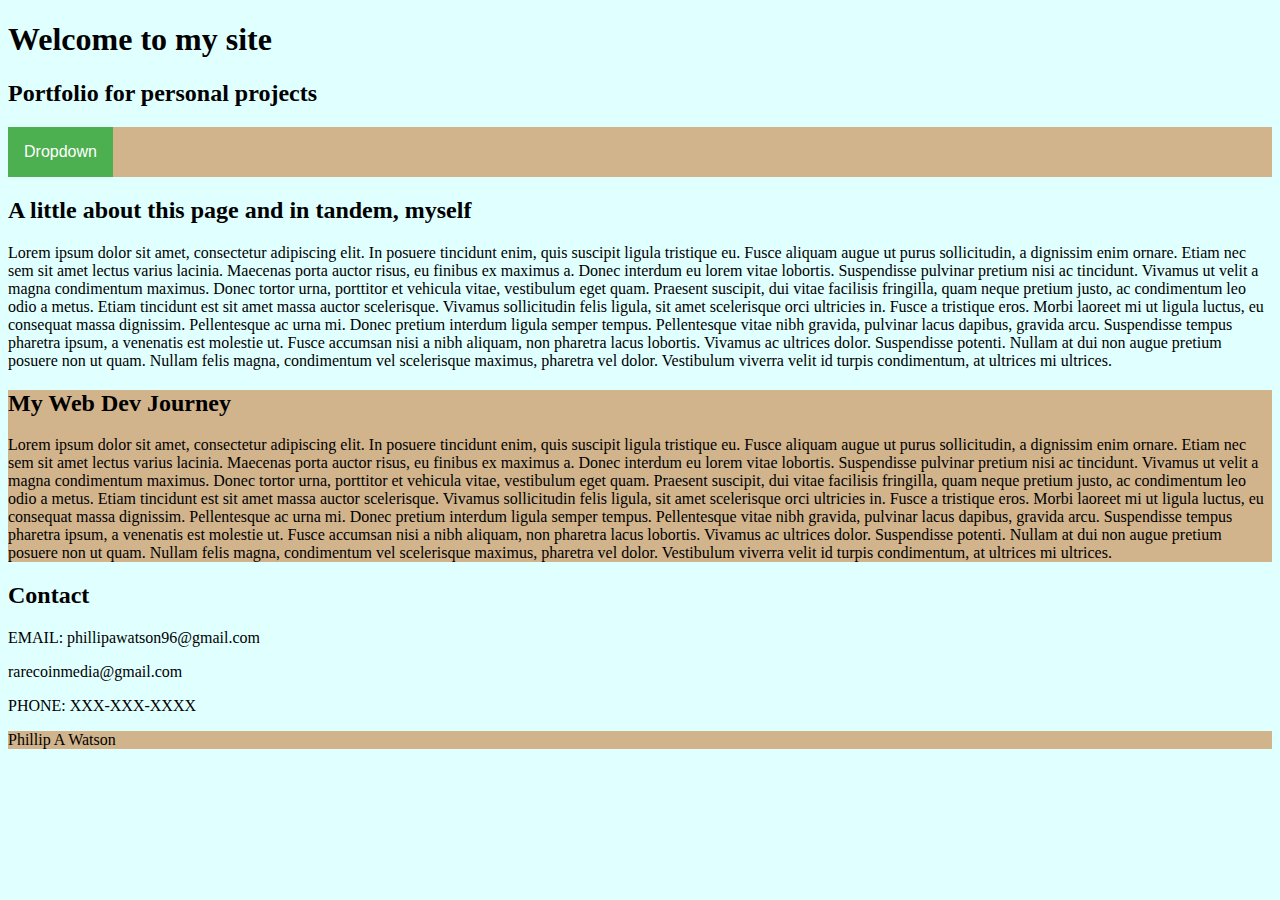
==== index.html @ 7f7b7561 "dropdown menu" ====
<!DOCTYPE html>
<html>
<head>
	<title>phillipwatson</title>
 <link rel="stylesheet" type="text/css" href="index.css">
</head>
<body class="bgcolor">
  <header><h1>Welcome to my site</h1></header>
  <h2>Portfolio for personal projects</h2>
  
  <nav>
  	<div class="dropdown">
   <button class="dropbtn">Dropdown</button>
    <div class="dropdown-content">
        <a href="index.html">Welcome</a>
  		<a href="#webdev">Web Development</a>
  		<a href="blog.html" target="_blank">Atomsk's Journal</a>
  	    <a href="http://www.rarecoinmedia.org/" target="_blank">Rare Coin Media</a>
  		<a href="#Contact">Contact</a>
      </div>
    </div>
  </nav>

  <div>
  	<h2>A little about this page and in tandem, myself</h2>
  	<p>
  		Lorem ipsum dolor sit amet, consectetur adipiscing elit. In posuere tincidunt enim, quis suscipit ligula tristique eu. Fusce aliquam augue ut purus sollicitudin, a dignissim enim ornare. Etiam nec sem sit amet lectus varius lacinia. Maecenas porta auctor risus, eu finibus ex maximus a. Donec interdum eu lorem vitae lobortis. Suspendisse pulvinar pretium nisi ac tincidunt. Vivamus ut velit a magna condimentum maximus. Donec tortor urna, porttitor et vehicula vitae, vestibulum eget quam. Praesent suscipit, dui vitae facilisis fringilla, quam neque pretium justo, ac condimentum leo odio a metus. Etiam tincidunt est sit amet massa auctor scelerisque. Vivamus sollicitudin felis ligula, sit amet scelerisque orci ultricies in. Fusce a tristique eros.

        Morbi laoreet mi ut ligula luctus, eu consequat massa dignissim. Pellentesque ac urna mi. Donec pretium interdum ligula semper tempus. Pellentesque vitae nibh gravida, pulvinar lacus dapibus, gravida arcu. Suspendisse tempus pharetra ipsum, a venenatis est molestie ut. Fusce accumsan nisi a nibh aliquam, non pharetra lacus lobortis. Vivamus ac ultrices dolor. Suspendisse potenti. Nullam at dui non augue pretium posuere non ut quam. Nullam felis magna, condimentum vel scelerisque maximus, pharetra vel dolor. Vestibulum viverra velit id turpis condimentum, at ultrices mi ultrices.
  	</p>
  </div>

  <div class="webdev">
  	<h2>My Web Dev Journey</h2>
  	<p>
  		Lorem ipsum dolor sit amet, consectetur adipiscing elit. In posuere tincidunt enim, quis suscipit ligula tristique eu. Fusce aliquam augue ut purus sollicitudin, a dignissim enim ornare. Etiam nec sem sit amet lectus varius lacinia. Maecenas porta auctor risus, eu finibus ex maximus a. Donec interdum eu lorem vitae lobortis. Suspendisse pulvinar pretium nisi ac tincidunt. Vivamus ut velit a magna condimentum maximus. Donec tortor urna, porttitor et vehicula vitae, vestibulum eget quam. Praesent suscipit, dui vitae facilisis fringilla, quam neque pretium justo, ac condimentum leo odio a metus. Etiam tincidunt est sit amet massa auctor scelerisque. Vivamus sollicitudin felis ligula, sit amet scelerisque orci ultricies in. Fusce a tristique eros.

        Morbi laoreet mi ut ligula luctus, eu consequat massa dignissim. Pellentesque ac urna mi. Donec pretium interdum ligula semper tempus. Pellentesque vitae nibh gravida, pulvinar lacus dapibus, gravida arcu. Suspendisse tempus pharetra ipsum, a venenatis est molestie ut. Fusce accumsan nisi a nibh aliquam, non pharetra lacus lobortis. Vivamus ac ultrices dolor. Suspendisse potenti. Nullam at dui non augue pretium posuere non ut quam. Nullam felis magna, condimentum vel scelerisque maximus, pharetra vel dolor. Vestibulum viverra velit id turpis condimentum, at ultrices mi ultrices.
  	</p>
  </div>

  <div>
  	<a name ="Contact"><h2>Contact</h2></a>
  	<p>EMAIL: phillipawatson96@gmail.com</p>
  	       <p>rarecoinmedia@gmail.com</p>
  	       <p>PHONE: XXX-XXX-XXXX</p>
  </div>

  <footer><div>Phillip A Watson</div></footer>
</body>
</html>
---- index.css ----
.bgcolor{
	background-color: LightCyan;
}

footer{
	background-color: Tan;
}

ul{
	list-style: none;
}

nav{
	background-color: Tan;
	color: white;
}

.essaybgcolor, .webdev{
	background-color: Tan;
}

.dropbtn {
    background-color: #4CAF50;
    color: white;
    padding: 16px;
    font-size: 16px;
    border: none;
    cursor: pointer;
}

/* Dropdown menu */
.dropdown {
    position: relative;
    display: inline-block;
}

.dropdown-content {
    display: none;
    position: absolute;
    background-color: #f9f9f9;
    min-width: 160px;
    box-shadow: 0px 8px 16px 0px rgba(0,0,0,0.2);
    z-index: 1;
}

.dropdown-content a {
    color: black;
    padding: 12px 16px;
    text-decoration: none;
    display: block;
}

.dropdown-content a:hover {background-color: #f1f1f1}

.dropdown:hover .dropdown-content {
    display: block;
}

.dropdown:hover .dropbtn {
    background-color: #3e8e41;
}
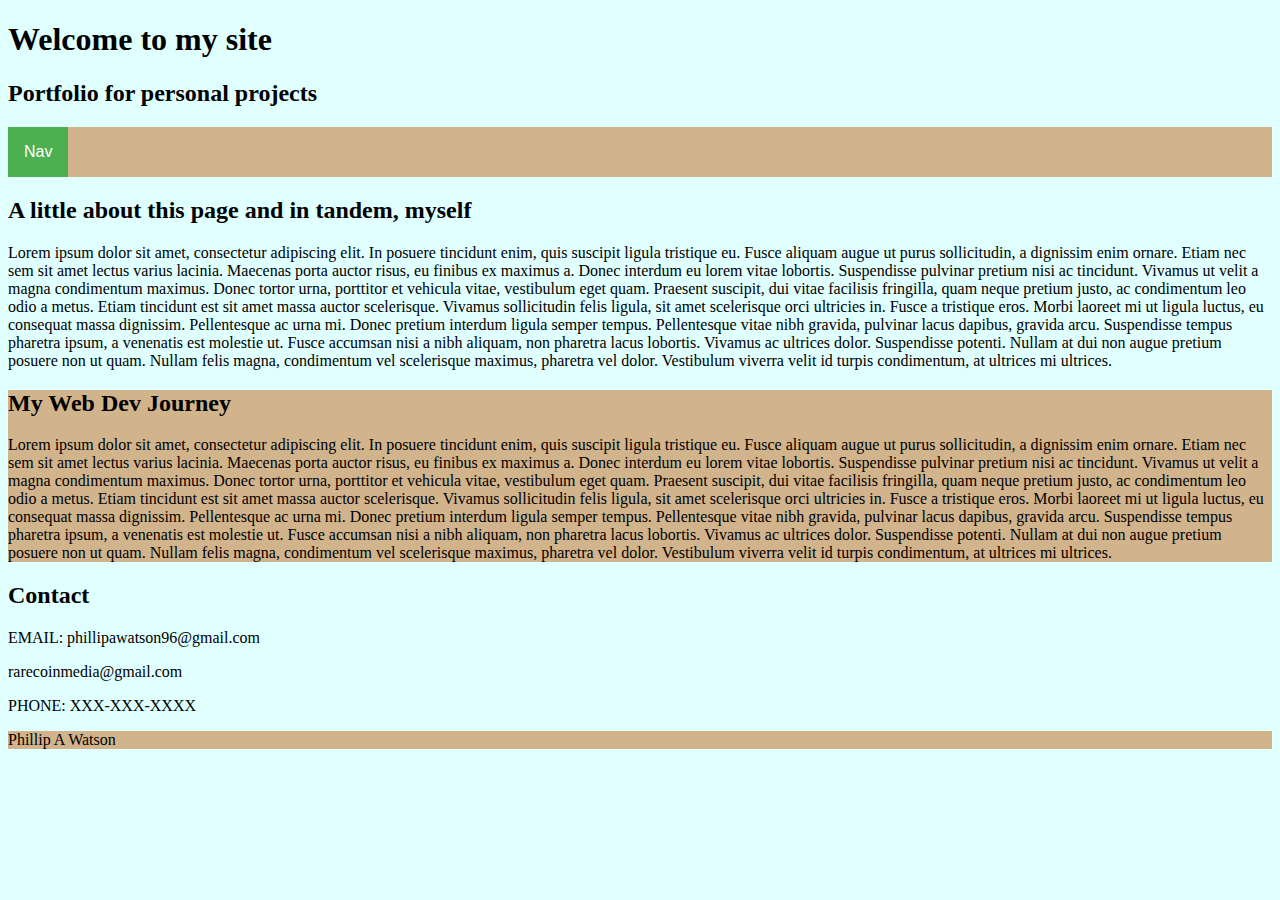
==== commit a54ea54f: "changed "Dropdown" to "Nav"" ====
--- a/index.html
+++ b/index.html
@@ -10,7 +10,7 @@
   
   <nav>
   	<div class="dropdown">
-   <button class="dropbtn">Dropdown</button>
+   <button class="dropbtn">Nav</button>
     <div class="dropdown-content">
         <a href="index.html">Welcome</a>
   		<a href="#webdev">Web Development</a>
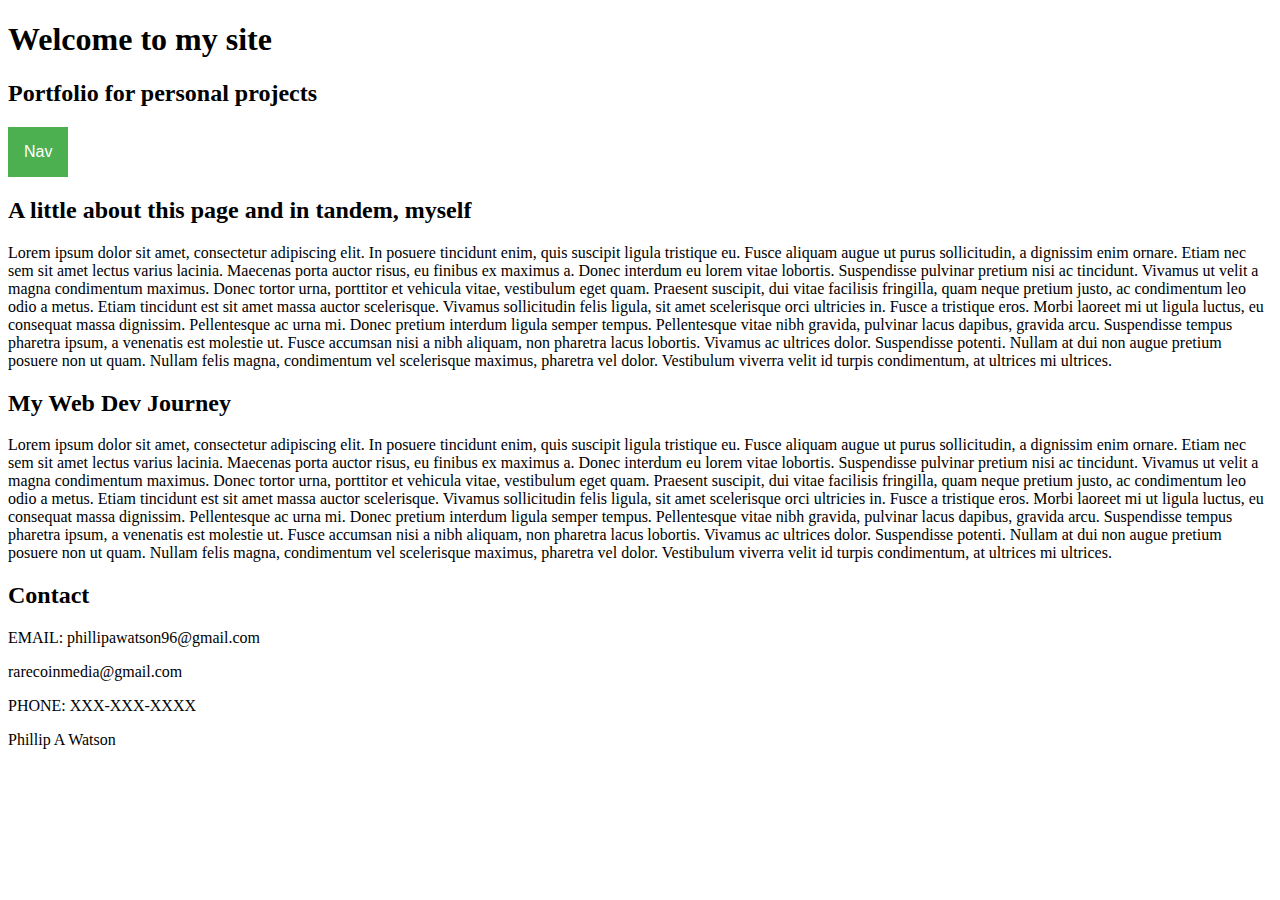
==== commit b4932404: "Removed css" ====
--- a/index.html
+++ b/index.html
@@ -4,24 +4,24 @@
 	<title>phillipwatson</title>
  <link rel="stylesheet" type="text/css" href="index.css">
 </head>
-<body class="bgcolor">
-  <header><h1>Welcome to my site</h1></header>
+<body>
+  <header class="header"><h1>Welcome to my site</h1>
   <h2>Portfolio for personal projects</h2>
-  
-  <nav>
-  	<div class="dropdown">
-   <button class="dropbtn">Nav</button>
-    <div class="dropdown-content">
-        <a href="index.html">Welcome</a>
-  		<a href="#webdev">Web Development</a>
-  		<a href="blog.html" target="_blank">Atomsk's Journal</a>
-  	    <a href="http://www.rarecoinmedia.org/" target="_blank">Rare Coin Media</a>
-  		<a href="#Contact">Contact</a>
+    <nav>
+  	  <div class="dropdown">
+      <button class="dropbtn">Nav</button>
+        <div class="dropdown-content">
+          <a href="index.html">Welcome</a>
+  		  <a href="#webdev">Web Development</a>
+  		  <a href="blog.html" target="_blank">Atomsk's Journal</a>
+  	      <a href="http://www.rarecoinmedia.org/" target="_blank">Rare Coin Media</a>
+  		  <a href="#Contact">Contact</a>
       </div>
     </div>
   </nav>
+  </header>
 
-  <div>
+  <div class="aboutme">
   	<h2>A little about this page and in tandem, myself</h2>
   	<p>
   		Lorem ipsum dolor sit amet, consectetur adipiscing elit. In posuere tincidunt enim, quis suscipit ligula tristique eu. Fusce aliquam augue ut purus sollicitudin, a dignissim enim ornare. Etiam nec sem sit amet lectus varius lacinia. Maecenas porta auctor risus, eu finibus ex maximus a. Donec interdum eu lorem vitae lobortis. Suspendisse pulvinar pretium nisi ac tincidunt. Vivamus ut velit a magna condimentum maximus. Donec tortor urna, porttitor et vehicula vitae, vestibulum eget quam. Praesent suscipit, dui vitae facilisis fringilla, quam neque pretium justo, ac condimentum leo odio a metus. Etiam tincidunt est sit amet massa auctor scelerisque. Vivamus sollicitudin felis ligula, sit amet scelerisque orci ultricies in. Fusce a tristique eros.
@@ -39,13 +39,13 @@
   	</p>
   </div>
 
-  <div>
+  <div class="contact">
   	<a name ="Contact"><h2>Contact</h2></a>
   	<p>EMAIL: phillipawatson96@gmail.com</p>
   	       <p>rarecoinmedia@gmail.com</p>
   	       <p>PHONE: XXX-XXX-XXXX</p>
   </div>
 
-  <footer><div>Phillip A Watson</div></footer>
+  <footer>Phillip A Watson</footer>
 </body>
 </html>--- a/index.css
+++ b/index.css
@@ -1,24 +1,3 @@
-.bgcolor{
-	background-color: LightCyan;
-}
-
-footer{
-	background-color: Tan;
-}
-
-ul{
-	list-style: none;
-}
-
-nav{
-	background-color: Tan;
-	color: white;
-}
-
-.essaybgcolor, .webdev{
-	background-color: Tan;
-}
-
 .dropbtn {
     background-color: #4CAF50;
     color: white;
@@ -38,7 +17,7 @@
     display: none;
     position: absolute;
     background-color: #f9f9f9;
-    min-width: 160px;
+    width: 160;
     box-shadow: 0px 8px 16px 0px rgba(0,0,0,0.2);
     z-index: 1;
 }
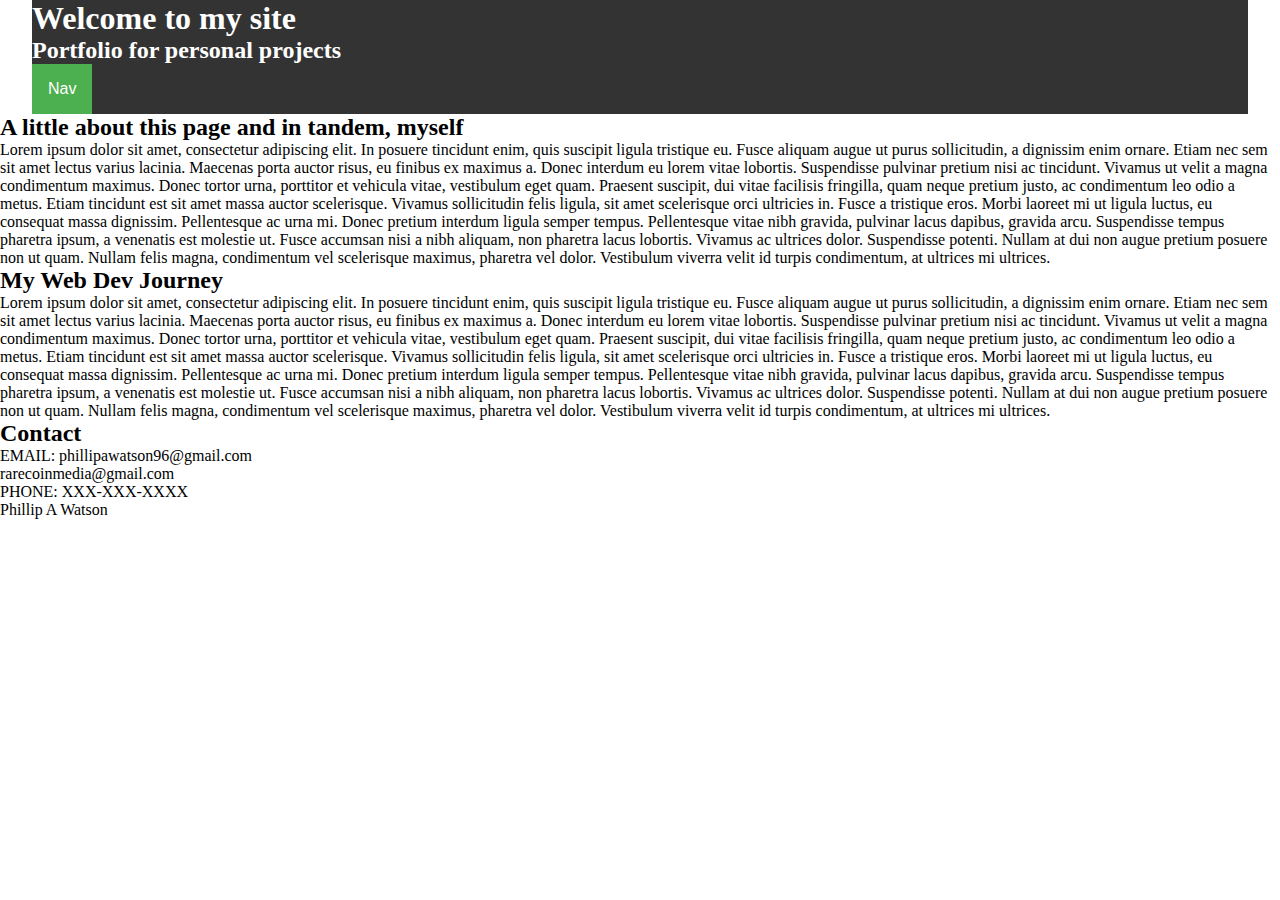
==== commit 9991677f: "fixed" ====
--- a/index.html
+++ b/index.html
@@ -5,6 +5,7 @@
  <link rel="stylesheet" type="text/css" href="index.css">
 </head>
 <body>
+	<div class="container">
   <header class="header"><h1>Welcome to my site</h1>
   <h2>Portfolio for personal projects</h2>
     <nav>
@@ -20,7 +21,7 @@
     </div>
   </nav>
   </header>
-
+     </div>
   <div class="aboutme">
   	<h2>A little about this page and in tandem, myself</h2>
   	<p>
--- a/index.css
+++ b/index.css
@@ -1,3 +1,21 @@
+*{
+	padding: 0px;
+	margin: 0px;
+}
+
+/*Header*/
+
+.container{
+	width:95%;
+	margin:auto;
+}
+
+.header{
+	background-color:#333;
+	color:#fff;
+}
+
+/* Dropdown menu */
 .dropbtn {
     background-color: #4CAF50;
     color: white;
@@ -7,7 +25,6 @@
     cursor: pointer;
 }
 
-/* Dropdown menu */
 .dropdown {
     position: relative;
     display: inline-block;
@@ -37,4 +54,7 @@
 
 .dropdown:hover .dropbtn {
     background-color: #3e8e41;
-}+}
+/* Dropdown menu */
+
+/*/header*/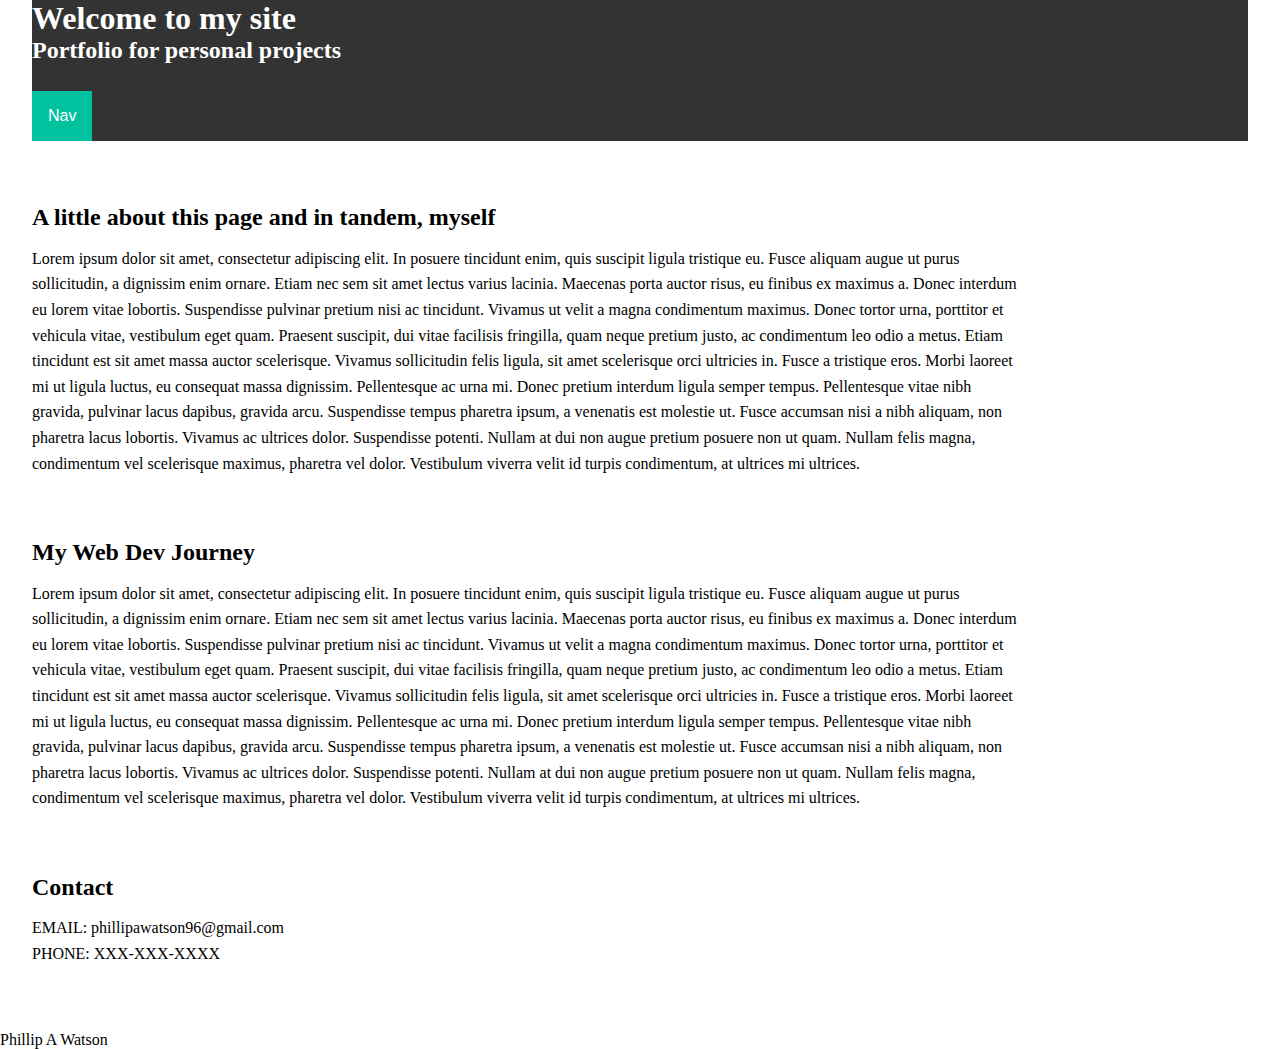
==== commit a21bd628: "alot of changes" ====
--- a/index.html
+++ b/index.html
@@ -22,7 +22,7 @@
   </nav>
   </header>
      </div>
-  <div class="aboutme">
+  <div class="container2">
   	<h2>A little about this page and in tandem, myself</h2>
   	<p>
   		Lorem ipsum dolor sit amet, consectetur adipiscing elit. In posuere tincidunt enim, quis suscipit ligula tristique eu. Fusce aliquam augue ut purus sollicitudin, a dignissim enim ornare. Etiam nec sem sit amet lectus varius lacinia. Maecenas porta auctor risus, eu finibus ex maximus a. Donec interdum eu lorem vitae lobortis. Suspendisse pulvinar pretium nisi ac tincidunt. Vivamus ut velit a magna condimentum maximus. Donec tortor urna, porttitor et vehicula vitae, vestibulum eget quam. Praesent suscipit, dui vitae facilisis fringilla, quam neque pretium justo, ac condimentum leo odio a metus. Etiam tincidunt est sit amet massa auctor scelerisque. Vivamus sollicitudin felis ligula, sit amet scelerisque orci ultricies in. Fusce a tristique eros.
@@ -31,8 +31,8 @@
   	</p>
   </div>
 
-  <div class="webdev">
-  	<h2>My Web Dev Journey</h2>
+  <div class="container2">
+  	<a name="webdev"><h2>My Web Dev Journey</h2></a>
   	<p>
   		Lorem ipsum dolor sit amet, consectetur adipiscing elit. In posuere tincidunt enim, quis suscipit ligula tristique eu. Fusce aliquam augue ut purus sollicitudin, a dignissim enim ornare. Etiam nec sem sit amet lectus varius lacinia. Maecenas porta auctor risus, eu finibus ex maximus a. Donec interdum eu lorem vitae lobortis. Suspendisse pulvinar pretium nisi ac tincidunt. Vivamus ut velit a magna condimentum maximus. Donec tortor urna, porttitor et vehicula vitae, vestibulum eget quam. Praesent suscipit, dui vitae facilisis fringilla, quam neque pretium justo, ac condimentum leo odio a metus. Etiam tincidunt est sit amet massa auctor scelerisque. Vivamus sollicitudin felis ligula, sit amet scelerisque orci ultricies in. Fusce a tristique eros.
 
@@ -40,10 +40,9 @@
   	</p>
   </div>
 
-  <div class="contact">
+  <div class="container2">
   	<a name ="Contact"><h2>Contact</h2></a>
   	<p>EMAIL: phillipawatson96@gmail.com</p>
-  	       <p>rarecoinmedia@gmail.com</p>
   	       <p>PHONE: XXX-XXX-XXXX</p>
   </div>
 
--- a/index.css
+++ b/index.css
@@ -8,21 +8,35 @@
 .container{
 	width:95%;
 	margin:auto;
+	margin-bottom:5%
+}
+
+.container2{
+	margin:auto;
+	margin: 0% 20% 5% 2.5%;
+	line-height: 160%
+	
+}
+
+h2{
+	margin-bottom: 1.5%
 }
 
 .header{
 	background-color:#333;
 	color:#fff;
+    
 }
 
 /* Dropdown menu */
 .dropbtn {
-    background-color: #4CAF50;
+    background-color: #00c29e;
     color: white;
     padding: 16px;
     font-size: 16px;
     border: none;
     cursor: pointer;
+    margin-top: 15%;
 }
 
 .dropdown {
@@ -33,28 +47,25 @@
 .dropdown-content {
     display: none;
     position: absolute;
-    background-color: #f9f9f9;
+    background-color: #00c29e;
     width: 160;
     box-shadow: 0px 8px 16px 0px rgba(0,0,0,0.2);
     z-index: 1;
 }
 
 .dropdown-content a {
-    color: black;
+    color: #fff;
     padding: 12px 16px;
     text-decoration: none;
     display: block;
 }
 
-.dropdown-content a:hover {background-color: #f1f1f1}
+.dropdown-content a:hover {background-color: #66ffc2}
 
 .dropdown:hover .dropdown-content {
     display: block;
 }
 
 .dropdown:hover .dropbtn {
-    background-color: #3e8e41;
-}
-/* Dropdown menu */
-
-/*/header*/+    background-color: #66ffc2;
+}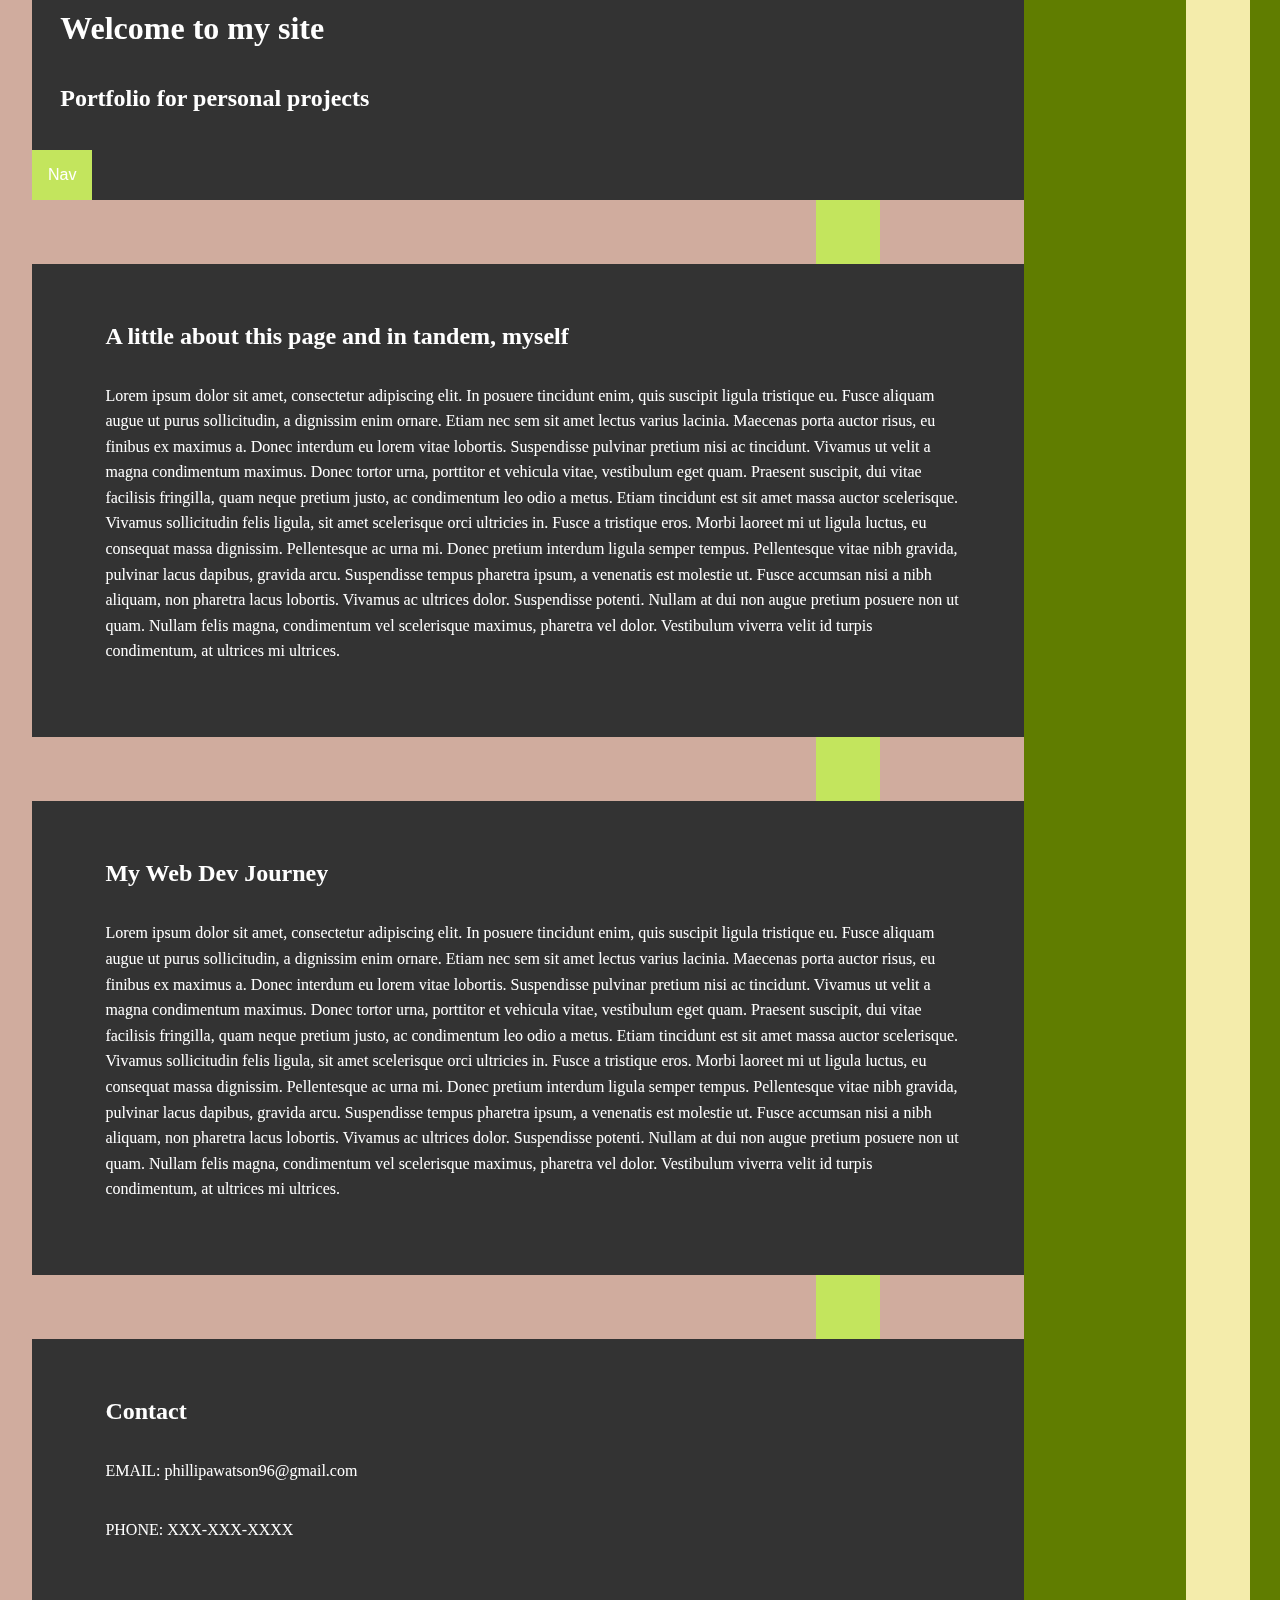
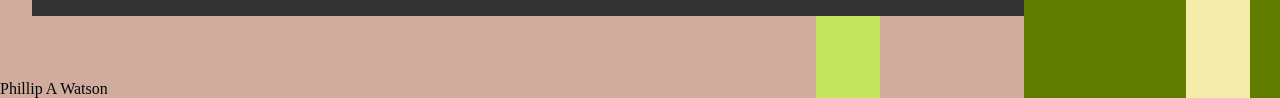
==== commit df8add06: "lots of changes" ====
--- a/index.html
+++ b/index.html
@@ -22,7 +22,7 @@
   </nav>
   </header>
      </div>
-  <div class="container2">
+  <div class="container2" style="background-color: #333;">
   	<h2>A little about this page and in tandem, myself</h2>
   	<p>
   		Lorem ipsum dolor sit amet, consectetur adipiscing elit. In posuere tincidunt enim, quis suscipit ligula tristique eu. Fusce aliquam augue ut purus sollicitudin, a dignissim enim ornare. Etiam nec sem sit amet lectus varius lacinia. Maecenas porta auctor risus, eu finibus ex maximus a. Donec interdum eu lorem vitae lobortis. Suspendisse pulvinar pretium nisi ac tincidunt. Vivamus ut velit a magna condimentum maximus. Donec tortor urna, porttitor et vehicula vitae, vestibulum eget quam. Praesent suscipit, dui vitae facilisis fringilla, quam neque pretium justo, ac condimentum leo odio a metus. Etiam tincidunt est sit amet massa auctor scelerisque. Vivamus sollicitudin felis ligula, sit amet scelerisque orci ultricies in. Fusce a tristique eros.
@@ -31,21 +31,26 @@
   	</p>
   </div>
 
-  <div class="container2">
+  <div class="container2" style="background-color: #333">
   	<a name="webdev"><h2>My Web Dev Journey</h2></a>
   	<p>
   		Lorem ipsum dolor sit amet, consectetur adipiscing elit. In posuere tincidunt enim, quis suscipit ligula tristique eu. Fusce aliquam augue ut purus sollicitudin, a dignissim enim ornare. Etiam nec sem sit amet lectus varius lacinia. Maecenas porta auctor risus, eu finibus ex maximus a. Donec interdum eu lorem vitae lobortis. Suspendisse pulvinar pretium nisi ac tincidunt. Vivamus ut velit a magna condimentum maximus. Donec tortor urna, porttitor et vehicula vitae, vestibulum eget quam. Praesent suscipit, dui vitae facilisis fringilla, quam neque pretium justo, ac condimentum leo odio a metus. Etiam tincidunt est sit amet massa auctor scelerisque. Vivamus sollicitudin felis ligula, sit amet scelerisque orci ultricies in. Fusce a tristique eros.
 
         Morbi laoreet mi ut ligula luctus, eu consequat massa dignissim. Pellentesque ac urna mi. Donec pretium interdum ligula semper tempus. Pellentesque vitae nibh gravida, pulvinar lacus dapibus, gravida arcu. Suspendisse tempus pharetra ipsum, a venenatis est molestie ut. Fusce accumsan nisi a nibh aliquam, non pharetra lacus lobortis. Vivamus ac ultrices dolor. Suspendisse potenti. Nullam at dui non augue pretium posuere non ut quam. Nullam felis magna, condimentum vel scelerisque maximus, pharetra vel dolor. Vestibulum viverra velit id turpis condimentum, at ultrices mi ultrices.
   	</p>
+  	<div class=mywebprojects>
+  		
+  	</div>
   </div>
 
-  <div class="container2">
+  <div class="container2" style="background-color: #333">
   	<a name ="Contact"><h2>Contact</h2></a>
   	<p>EMAIL: phillipawatson96@gmail.com</p>
   	       <p>PHONE: XXX-XXX-XXXX</p>
   </div>
-
+      <div class=decordark></div>
+      <div class=decorlight></div>
+      <div class=decorlightgreen></div>
   <footer>Phillip A Watson</footer>
 </body>
 </html>--- a/index.css
+++ b/index.css
@@ -3,7 +3,39 @@
 	margin: 0px;
 }
 
+body{
+	background-color: #d0ac9e
+}
 /*Header*/
+.decordark{
+	background-color:#607d00;
+	position: fixed;
+  	top: 0px;
+    right: 0;
+    z-index: 1;
+    width: 20%;
+    height: 2000px;
+}
+
+.decorlight{
+    background-color:#F4ECAB;
+	position: fixed;
+  	top: 0px;
+    right: 30px;
+    z-index: 1;
+    width: 5%;
+    height: 2000px;
+}
+
+.decorlightgreen{
+    background-color:#c3e55d;
+	position: fixed;
+  	top: 0px;
+    right: 400px;
+    z-index: -5;
+    width: 5%;
+    height: 2000px;
+}
 
 .container{
 	width:95%;
@@ -12,25 +44,28 @@
 }
 
 .container2{
+	color:white;
+	padding: 50px;
 	margin:auto;
 	margin: 0% 20% 5% 2.5%;
 	line-height: 160%
-	
 }
 
-h2{
-	margin-bottom: 1.5%
+
+h1 , h2 , p{
+	margin-left: 1.5%;
+    margin-bottom: 1.5%;
+    padding: 10px;
 }
 
 .header{
 	background-color:#333;
 	color:#fff;
-    
 }
 
 /* Dropdown menu */
 .dropbtn {
-    background-color: #00c29e;
+    background-color: #c3e55d;
     color: white;
     padding: 16px;
     font-size: 16px;
@@ -47,7 +82,7 @@
 .dropdown-content {
     display: none;
     position: absolute;
-    background-color: #00c29e;
+    background-color: #c3e55d;
     width: 160;
     box-shadow: 0px 8px 16px 0px rgba(0,0,0,0.2);
     z-index: 1;
@@ -60,12 +95,12 @@
     display: block;
 }
 
-.dropdown-content a:hover {background-color: #66ffc2}
+.dropdown-content a:hover {background-color: #607d00}
 
 .dropdown:hover .dropdown-content {
     display: block;
 }
 
 .dropdown:hover .dropbtn {
-    background-color: #66ffc2;
+    background-color: #607d00;
 }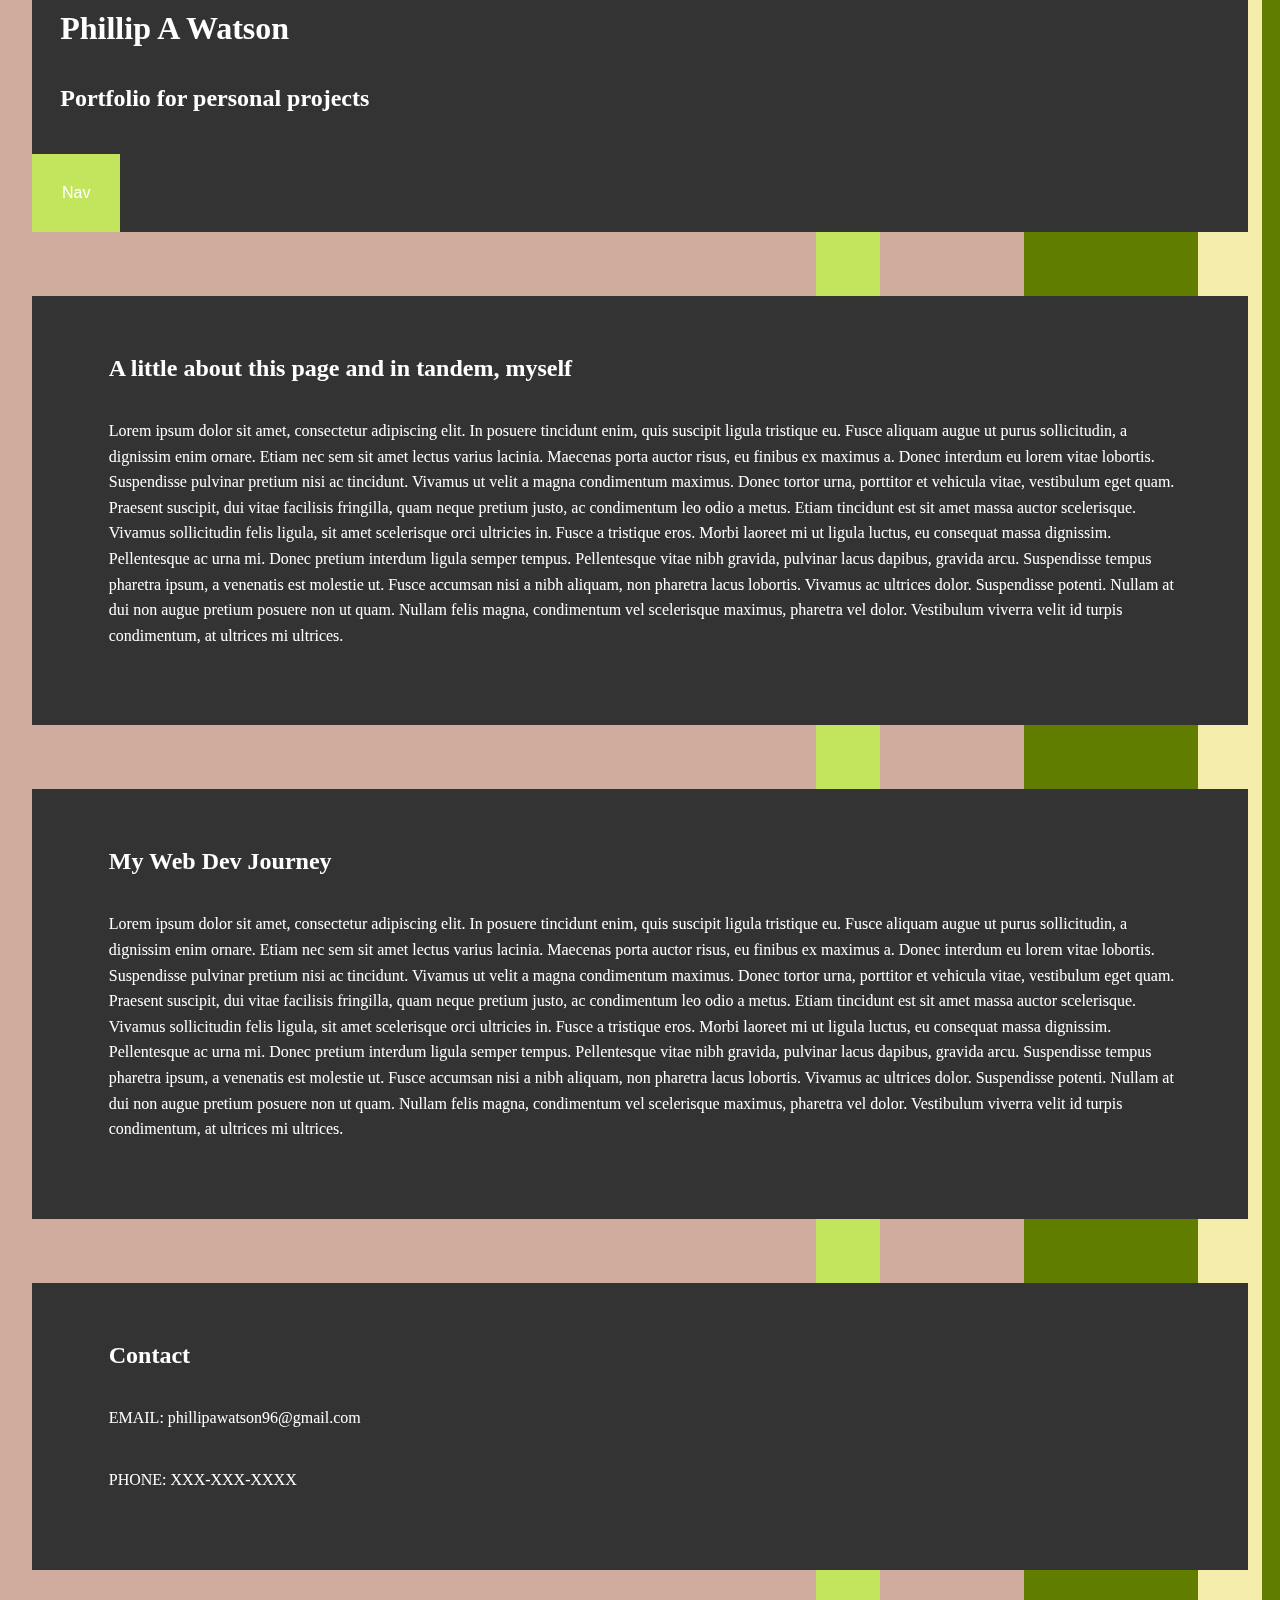
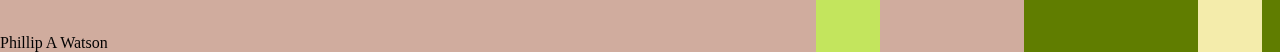
==== commit b548b4f2: "lots of changes" ====
--- a/index.html
+++ b/index.html
@@ -6,7 +6,7 @@
 </head>
 <body>
 	<div class="container">
-  <header class="header"><h1>Welcome to my site</h1>
+  <header class="header"><h1>Phillip A Watson</h1>
   <h2>Portfolio for personal projects</h2>
     <nav>
   	  <div class="dropdown">
@@ -48,9 +48,11 @@
   	<p>EMAIL: phillipawatson96@gmail.com</p>
   	       <p>PHONE: XXX-XXX-XXXX</p>
   </div>
-      <div class=decordark></div>
+
+<div class=decordark></div>
       <div class=decorlight></div>
       <div class=decorlightgreen></div>
+
   <footer>Phillip A Watson</footer>
 </body>
 </html>--- a/index.css
+++ b/index.css
@@ -10,31 +10,34 @@
 .decordark{
 	background-color:#607d00;
 	position: fixed;
+	z-index: -6;
   	top: 0px;
     right: 0;
-    z-index: 1;
     width: 20%;
     height: 2000px;
+    margin: auto;
 }
 
 .decorlight{
     background-color:#F4ECAB;
 	position: fixed;
+	z-index: -2;
   	top: 0px;
-    right: 30px;
-    z-index: 1;
+    right: 18px;
     width: 5%;
     height: 2000px;
+    margin: auto;
 }
 
 .decorlightgreen{
     background-color:#c3e55d;
 	position: fixed;
+	z-index: -1;
   	top: 0px;
     right: 400px;
-    z-index: -5;
     width: 5%;
     height: 2000px;
+    margin: auto;
 }
 
 .container{
@@ -47,7 +50,7 @@
 	color:white;
 	padding: 50px;
 	margin:auto;
-	margin: 0% 20% 5% 2.5%;
+	margin: 0% 2.5% 5% 2.5%;
 	line-height: 160%
 }
 
@@ -67,7 +70,7 @@
 .dropbtn {
     background-color: #c3e55d;
     color: white;
-    padding: 16px;
+    padding: 30px;
     font-size: 16px;
     border: none;
     cursor: pointer;
